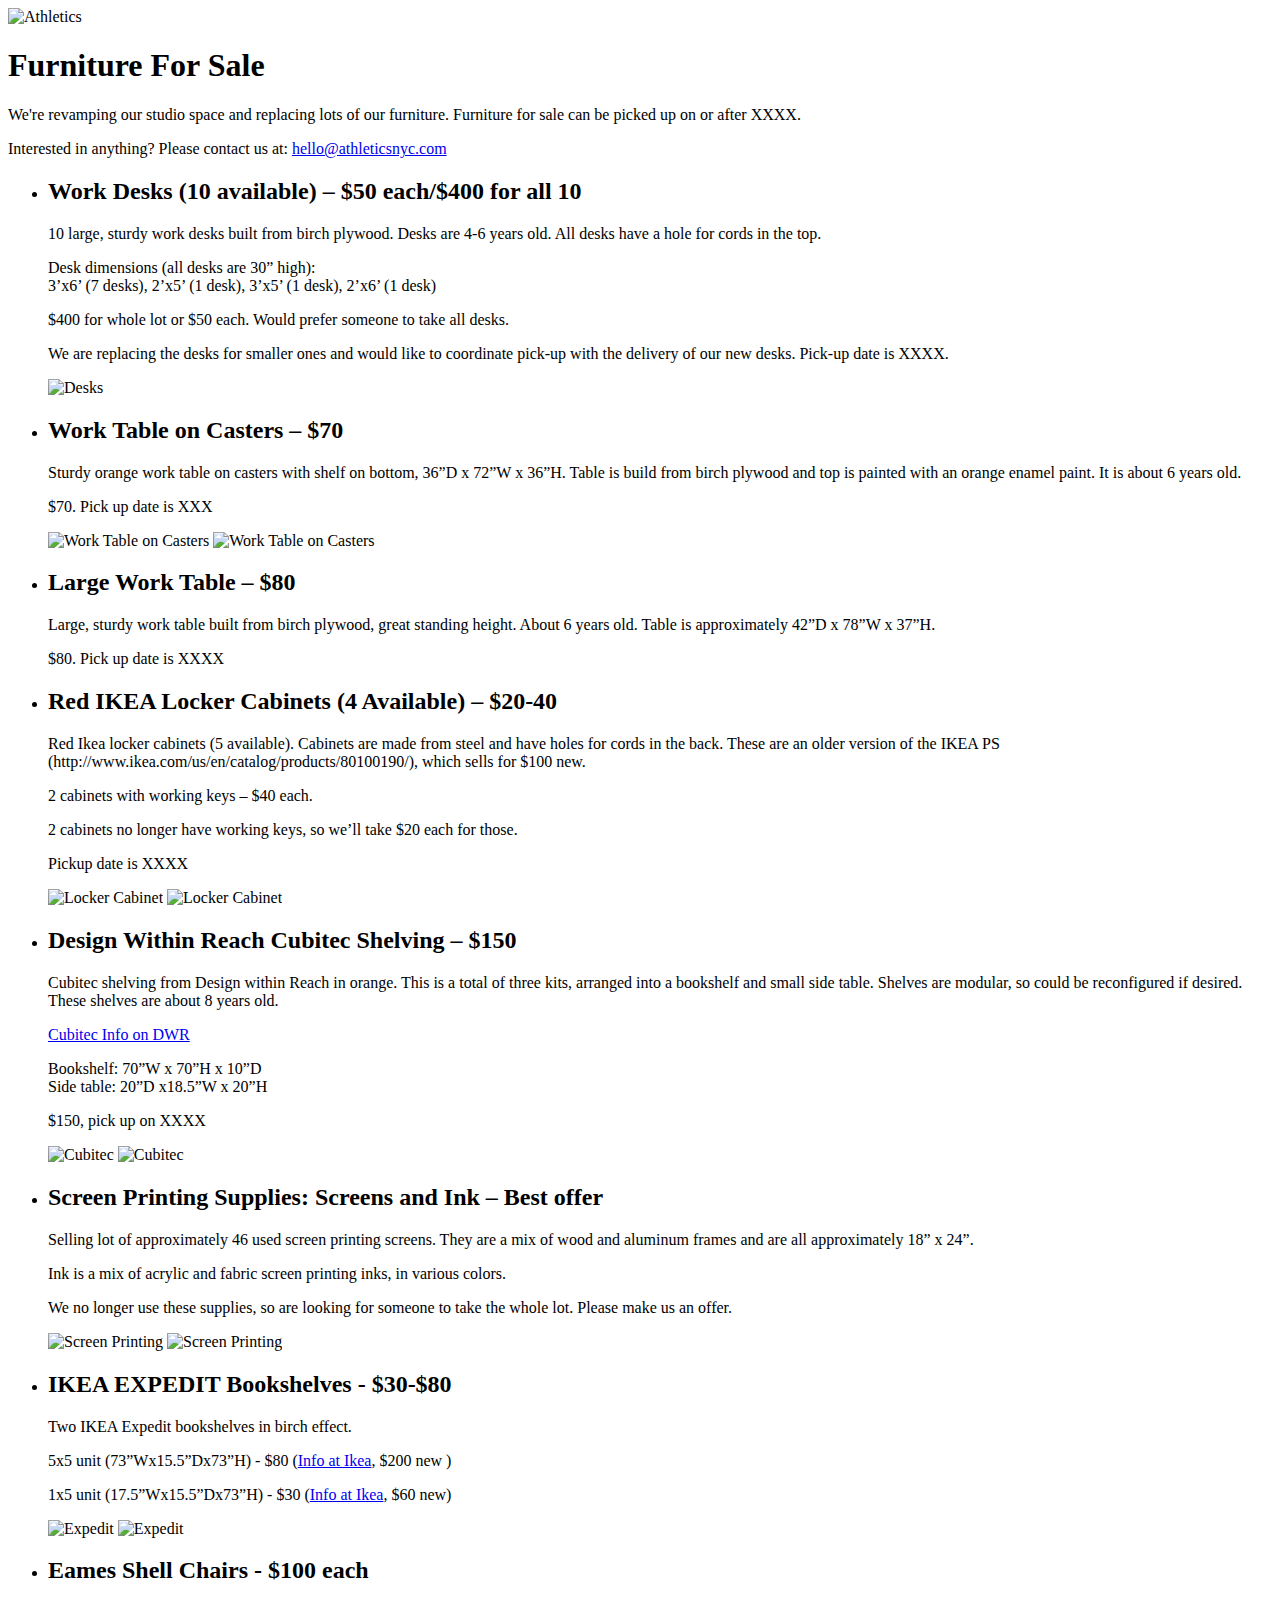
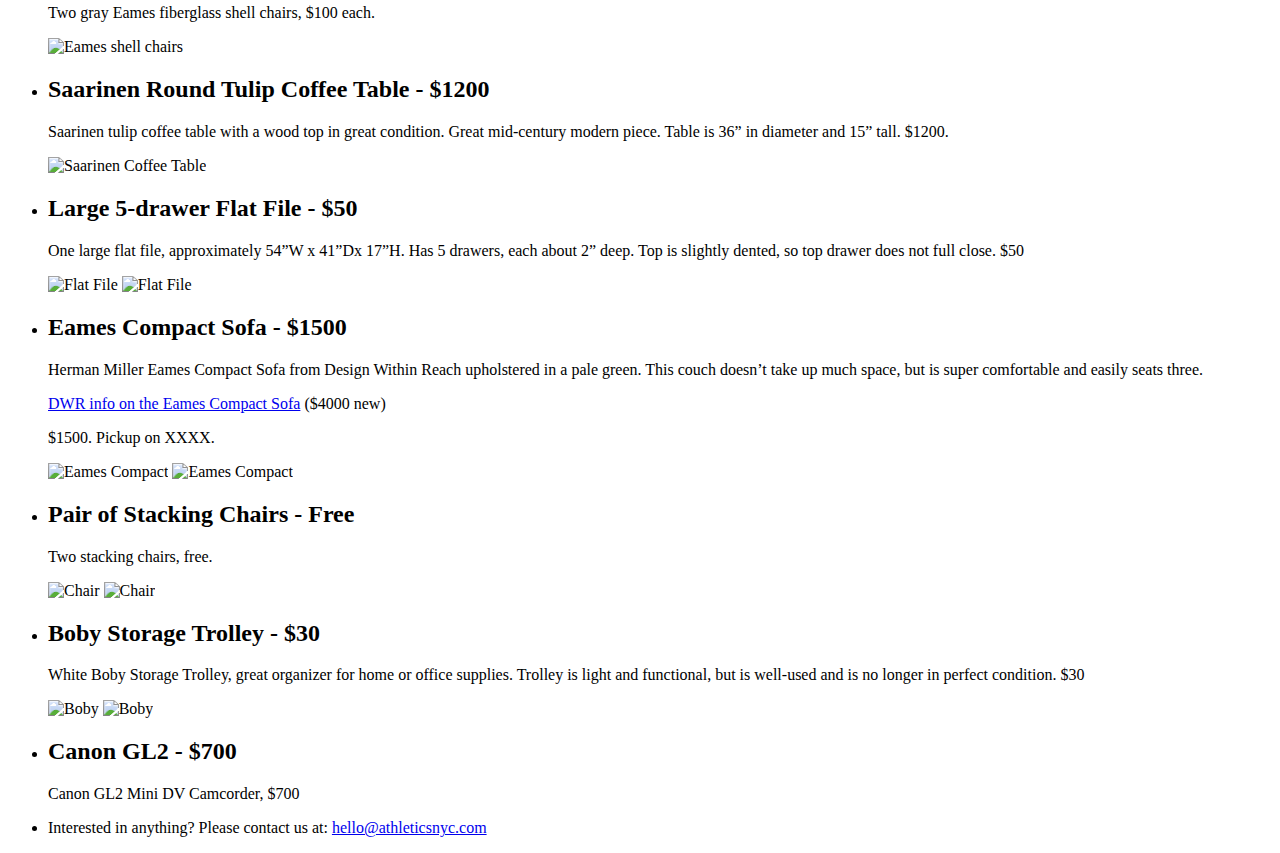
==== Pages/sale.html @ 7fef0c47 "Renaming test folder/page, adding frame for furniture sale page" ====
<!DOCTYPE html>
<html lang="en">
	<meta charset="utf-8" />
	<title>Furniture For Sale  – Athletics</title>
	<head>
		<link rel="stylesheet" href="assets/css/style.css">
	</head>
	<body>
		<div class="container">
			<header>
				<img src="assets/img/athletics_logo.jpg" alt="Athletics">
				<h1>Furniture For Sale</h1>
				<p>We're revamping our studio space and replacing lots of our furniture. Furniture for sale can be picked up on or after XXXX.</p>
				<p>Interested in anything? Please contact us at: <a href="mailto:hello@athleticsnyc.com">hello@athleticsnyc.com</a></p>
			</header>
			<div class="main-content">
				<ul class="listings">
					<li>
						<h2>Work Desks (10 available) – $50 each/$400 for all 10</h2>
						<p>10 large, sturdy work desks built from birch plywood. Desks are 4-6 years old. All desks have a hole for cords in the top.</p>
						<p>Desk dimensions (all desks are 30” high):
						<br>3’x6’  (7 desks), 2’x5’ (1 desk), 3’x5’ (1 desk), 2’x6’ (1 desk)</p>
						<p>$400 for whole lot or $50 each. Would prefer someone to take all desks.</p> 
						<p>We are replacing the desks for smaller ones and would like to coordinate pick-up with the delivery of our new desks. Pick-up date is XXXX.</p>
						<div class="images">
							<img src="assets/img/desks.jpg" alt="Desks">
						</div>
					</li>
					<li>
						<h2>Work Table on Casters – $70</h2>
						<p>Sturdy orange work table on casters with shelf on bottom, 36”D x 72”W x 36”H. Table is build from birch plywood and top is painted with an orange enamel paint. It is about 6 years old.</p>
						<p>$70. Pick up date is XXX</p>
						
						<div class="images">
							<img src="assets/img/orangetable1.jpg" alt="Work Table on Casters">
							<img src="assets/img/orangetable2.jpg" alt="Work Table on Casters">
						</div>
					</li>
					<li>
						<h2>Large Work Table – $80</h2>
						<p>Large, sturdy work table built from birch plywood, great standing height. About 6 years old. Table is approximately 42”D x 78”W x 37”H.</p>
						<p>$80. Pick up date is XXXX</p>
						<div class="images"></div>
					</li>
					<li>
						<h2>Red IKEA Locker Cabinets (4 Available) – $20-40</h2>
						<p>Red Ikea locker cabinets (5 available). Cabinets are made from steel and have holes for cords in the back. These are an older version of the IKEA PS (http://www.ikea.com/us/en/catalog/products/80100190/), which sells for $100 new.</p>
						<p>2 cabinets with working keys – $40 each.</p>
						<p>2 cabinets no longer have working keys, so we’ll take $20 each for those.</p>
						<p>Pickup date is XXXX</p>
						<div class="images">
							<img src="assets/img/redcabinet1.jpg" alt="Locker Cabinet">
							<img src="assets/img/redcabinet2.jpg" alt="Locker Cabinet">
						</div>
					</li>
					<li>
						<h2>Design Within Reach Cubitec Shelving – $150</h2>
						<p>Cubitec shelving from Design within Reach in orange. This is a total of three kits, arranged into a bookshelf and small side table. Shelves are modular, so could be reconfigured if desired. These shelves are about 8 years old.</p>
						<a href="http://www.dwr.com/product/cubitec-shelving-10%22-depth.do?sortby=ourPicks">Cubitec Info on DWR</a>
						<p>Bookshelf: 70”W x 70”H x 10”D
						<br>Side table: 20”D x18.5”W x 20”H</p>
						<p>$150, pick up on XXXX </p>
						<div class="images">
							<img src="assets/img/cubitec1.jpg" alt="Cubitec">
							<img src="assets/img/cubitec2.jpg" alt="Cubitec">
						</div>
					</li> 
					<li>
						<h2>Screen Printing Supplies: Screens and Ink – Best offer</h2>
						<p>Selling lot of approximately 46 used screen printing screens. They are a mix of wood and aluminum frames and are all approximately 18” x 24”.</p>
						<p>Ink is a mix of acrylic and fabric screen printing inks, in various colors.</p>
						<p>We no longer use these supplies, so are looking for someone to take the whole lot. Please make us an offer.</p>
						<div class="images">
							<img src="assets/img/screens1.jpg" alt="Screen Printing">
							<img src="assets/img/screens2.jpg" alt="Screen Printing">
						</div>
					</li>
					<li>
						<h2>IKEA EXPEDIT Bookshelves - $30-$80</h2>
						<p>Two IKEA Expedit bookshelves in birch effect.</p>
						<p>5x5 unit (73”Wx15.5”Dx73”H) - $80 (<a href="http://www.ikea.com/us/en/catalog/products/00208646/">Info at Ikea</a>, $200 new )</p>
						<p>1x5 unit (17.5”Wx15.5”Dx73”H) - $30 (<a href="http://www.ikea.com/us/en/catalog/products/20116274/">Info at Ikea</a>, $60 new)</p>
						<div class="images">
							<img src="assets/img/expedit1.jpg" alt="Expedit">
							<img src="assets/img/expedit2.jpg" alt="Expedit">
						</div>
					</li>
					<li>
						<h2>Eames Shell Chairs - $100 each</h2>
						<p>Two gray Eames fiberglass shell chairs, $100 each.</p>
						<div class="images">
							<img src="assets/img/shellchairs.jpg" alt="Eames shell chairs">
						</div>
					</li>
					<li>
						<h2>Saarinen Round Tulip Coffee Table - $1200</h2>
						<p>Saarinen tulip coffee table with a wood top in great condition. Great mid-century modern piece. Table is 36” in diameter and 15” tall. $1200.</p>
						<div class="images">
							<img src="assets/img/coffee_table.jpg" alt="Saarinen Coffee Table">
						</div>
					</li>
					<li>
						<h2>Large 5-drawer Flat File - $50</h2>
						<p>One large flat file, approximately 54”W x 41”Dx 17”H. Has 5 drawers, each about 2” deep. Top is slightly dented, so top drawer does not full close. $50</p>
						<div class="images">
							<img src="assets/img/flatfile1.jpg" alt="Flat File">
							<img src="assets/img/flatfile2.jpg" alt="Flat File">
						</div>
					</li>
					<li>
						<h2>Eames Compact Sofa - $1500</h2>
						<p>Herman Miller Eames Compact Sofa from Design Within Reach upholstered in a pale green. This couch doesn’t take up much space, but is super comfortable and easily seats three.</p>
						<a href="http://www.dwr.com/product/eames-sofa-compact-crepe.do">DWR info on the Eames Compact Sofa</a> ($4000 new)
						<p>$1500. Pickup on XXXX.</p>
						<div class="images">
							<img src="assets/img/eamescompact1.jpg" alt="Eames Compact">
							<img src="assets/img/eamescompact2.jpg" alt="Eames Compact">
						</div>
					</li>
					<li>
						<h2>Pair of Stacking Chairs - Free</h2>
						<p>Two stacking chairs, free.</p>
						<div class="images">
							<img src="assets/img/stackingchair1.jpg" alt="Chair">
							<img src="assets/img/stackingchair2.jpg" alt="Chair">
						</div>
					</li>
					<li>
						<h2>Boby Storage Trolley - $30</h2>
						<p>White Boby Storage Trolley, great organizer for home or office supplies. Trolley is light and functional, but is well-used and is no longer in perfect condition. $30</p>
						<div class="images">
							<img src="assets/img/boby1.jpg" alt="Boby">
							<img src="assets/img/boby2.jpg" alt="Boby">
						</div>
					</li>
					<li>
						<h2>Canon GL2 - $700</h2>
						<p>Canon GL2 Mini DV Camcorder, $700</p>
						<div class="images"></div>
					</li>
					<li>
						Interested in anything? Please contact us at: <a href="mailto:hello@athleticsnyc.com">hello@athleticsnyc.com</a>
					</li>
				</ul>
				<div class="contact">
				</div>
			</div><!-- .main-content-->
		</div><!--.container-->
	</body>
</html>
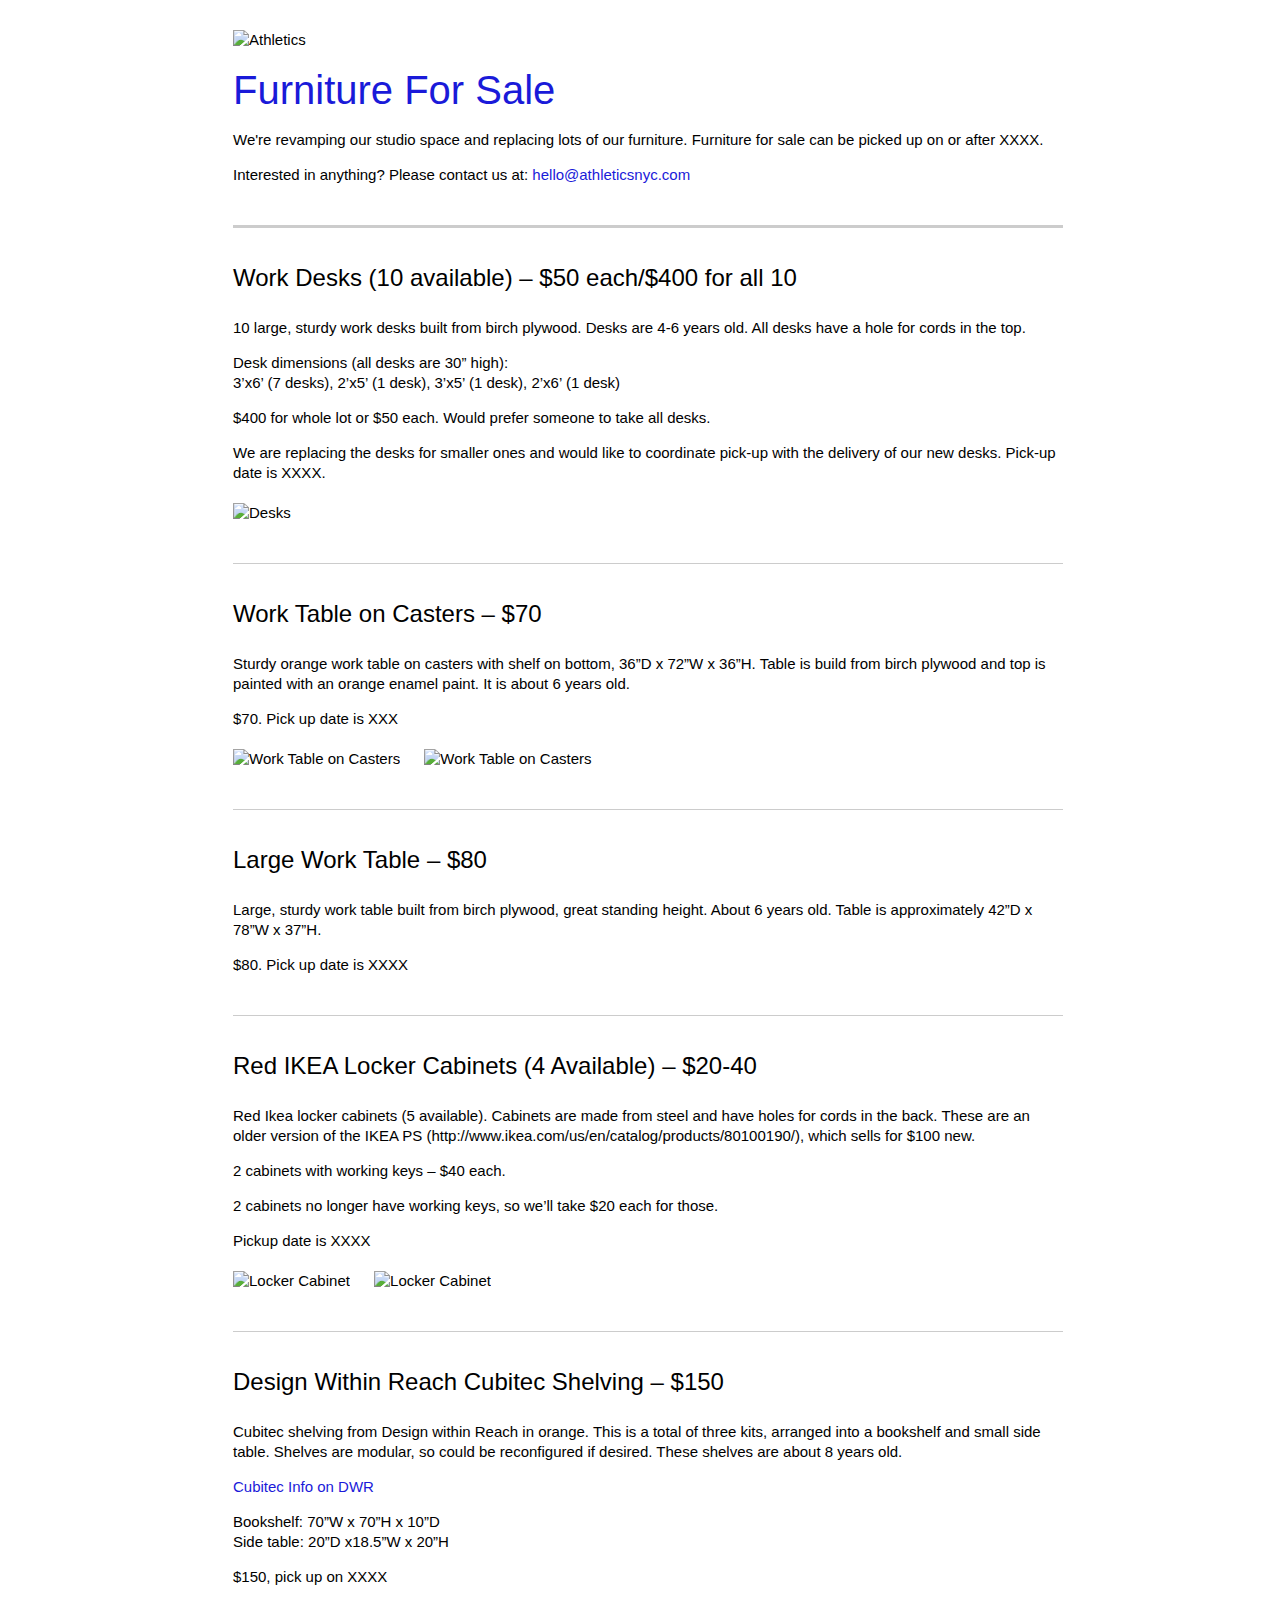
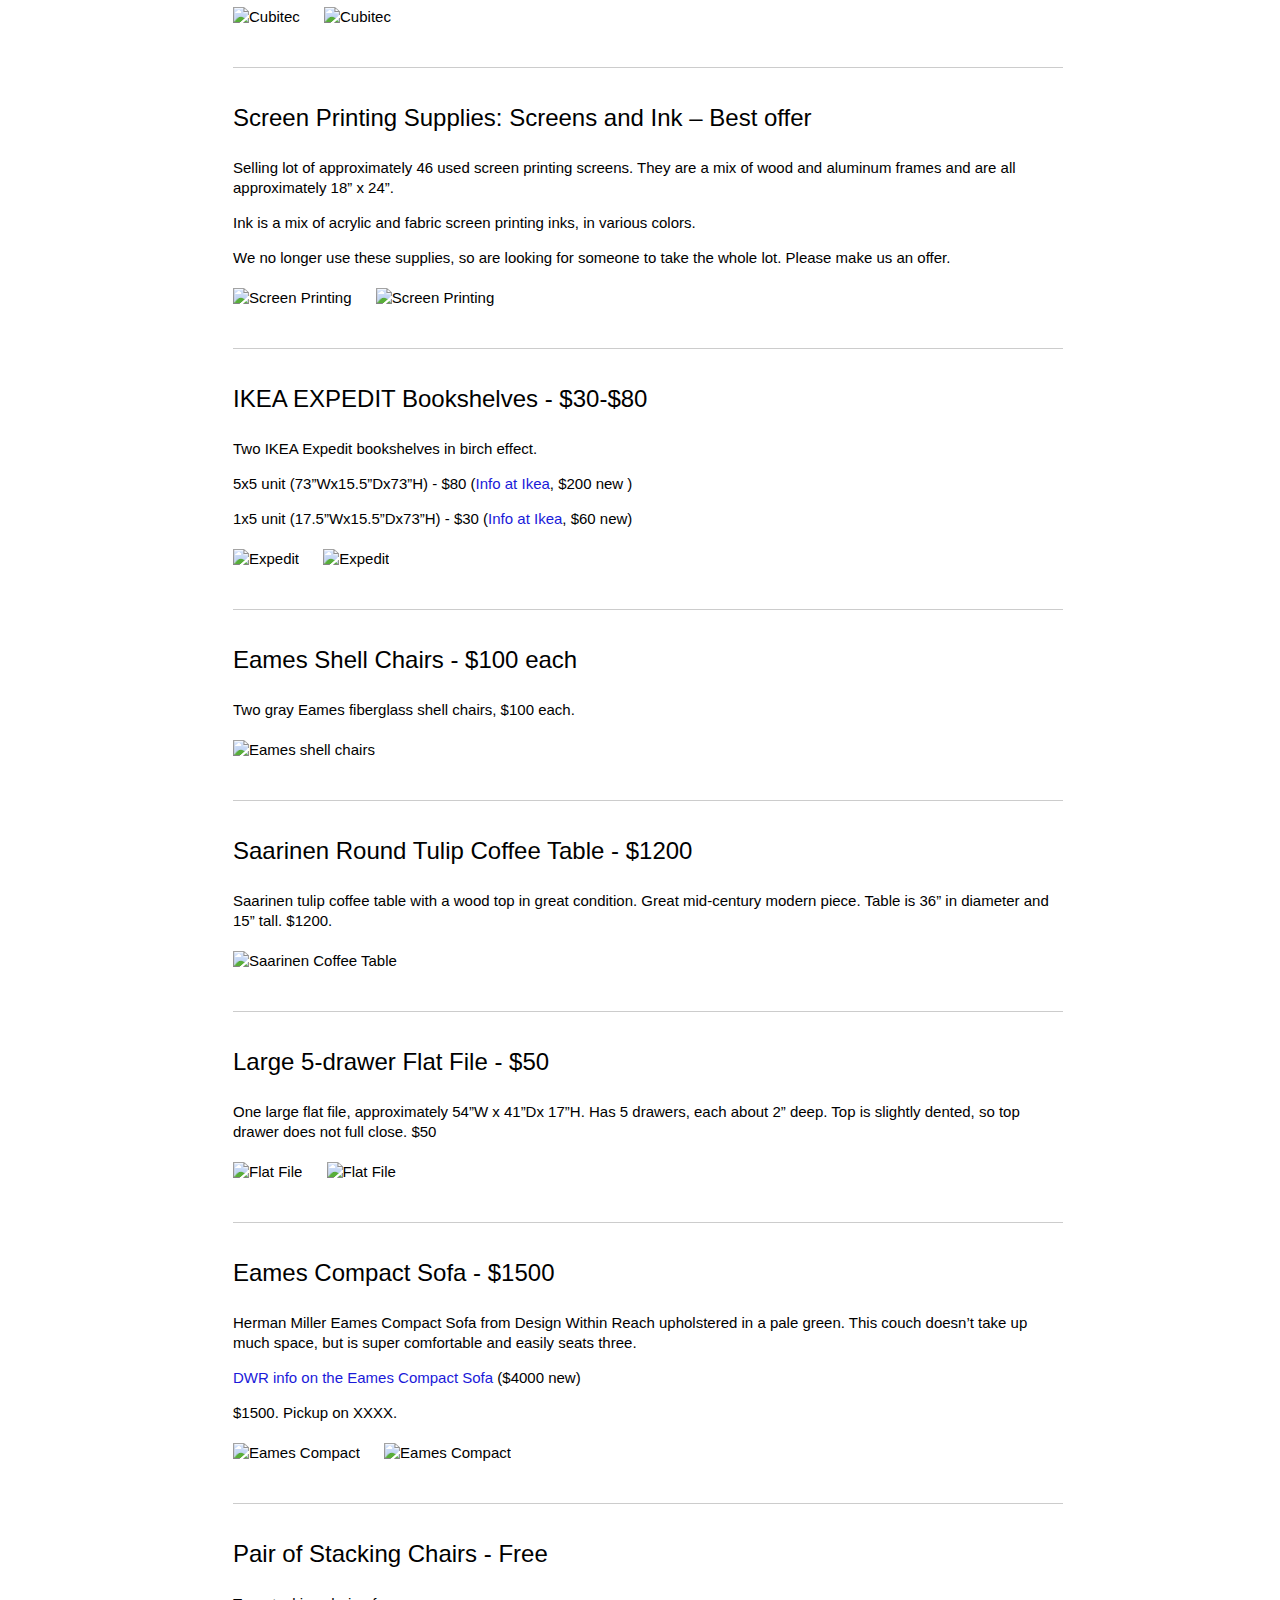
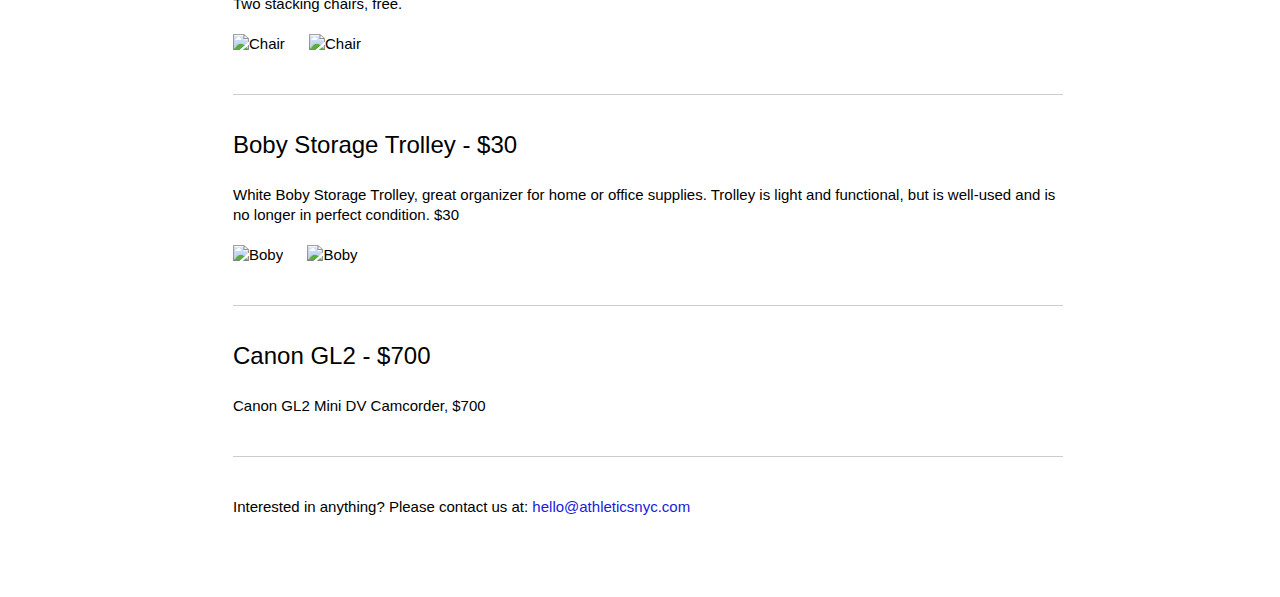
==== commit 166f86f0: "adding css file for listings" ====
--- a/Pages/sale.html
+++ b/Pages/sale.html
@@ -3,7 +3,7 @@
 	<meta charset="utf-8" />
 	<title>Furniture For Sale  – Athletics</title>
 	<head>
-		<link rel="stylesheet" href="assets/css/style.css">
+		<link rel="stylesheet" href="../css/pages/furniture_sale.css">
 	</head>
 	<body>
 		<div class="container">
--- a/css/pages/furniture_sale.css
+++ b/css/pages/furniture_sale.css
@@ -0,0 +1,59 @@
+body {
+	width: 100%;
+	font: normal 15px/20px "Helvetica Neue",Helvetica,Arial,sans-serif;
+}
+a {
+	color: #1a1ad9;
+	text-decoration: none;
+}
+a:hover {
+	text-decoration: underline;
+}
+h1 {
+	font-size: 40px;
+	font-weight: 500;
+	color: #1a1ad9;
+	margin: 30px 0;
+}
+h2 {
+	font-size: 24px;
+	font-weight: normal;
+	margin: 0 0 30px;
+}
+.container {
+	width: 830px;
+	padding: 0 @;
+	margin: 30px auto 80px;
+}
+
+.container header img {
+	width: 70px;
+}
+
+.container ul.listings {
+	list-style-type: none;
+	padding: 0;
+}
+
+.container ul.listings li {
+	border-top: 1px solid #ccc;
+	margin-top: 40px;
+	padding-top: 40px;
+}
+
+.container ul.listings li:first-child {
+	border-top: 3px solid #ccc;
+}
+
+.container ul.listings li .images {
+	margin-top: 20px;
+}
+
+.container ul.listings li .images img {
+	height: 300px;
+	margin-left: 20px;
+}
+
+.container ul.listings li .images img:first-child {
+	margin: 0;
+}
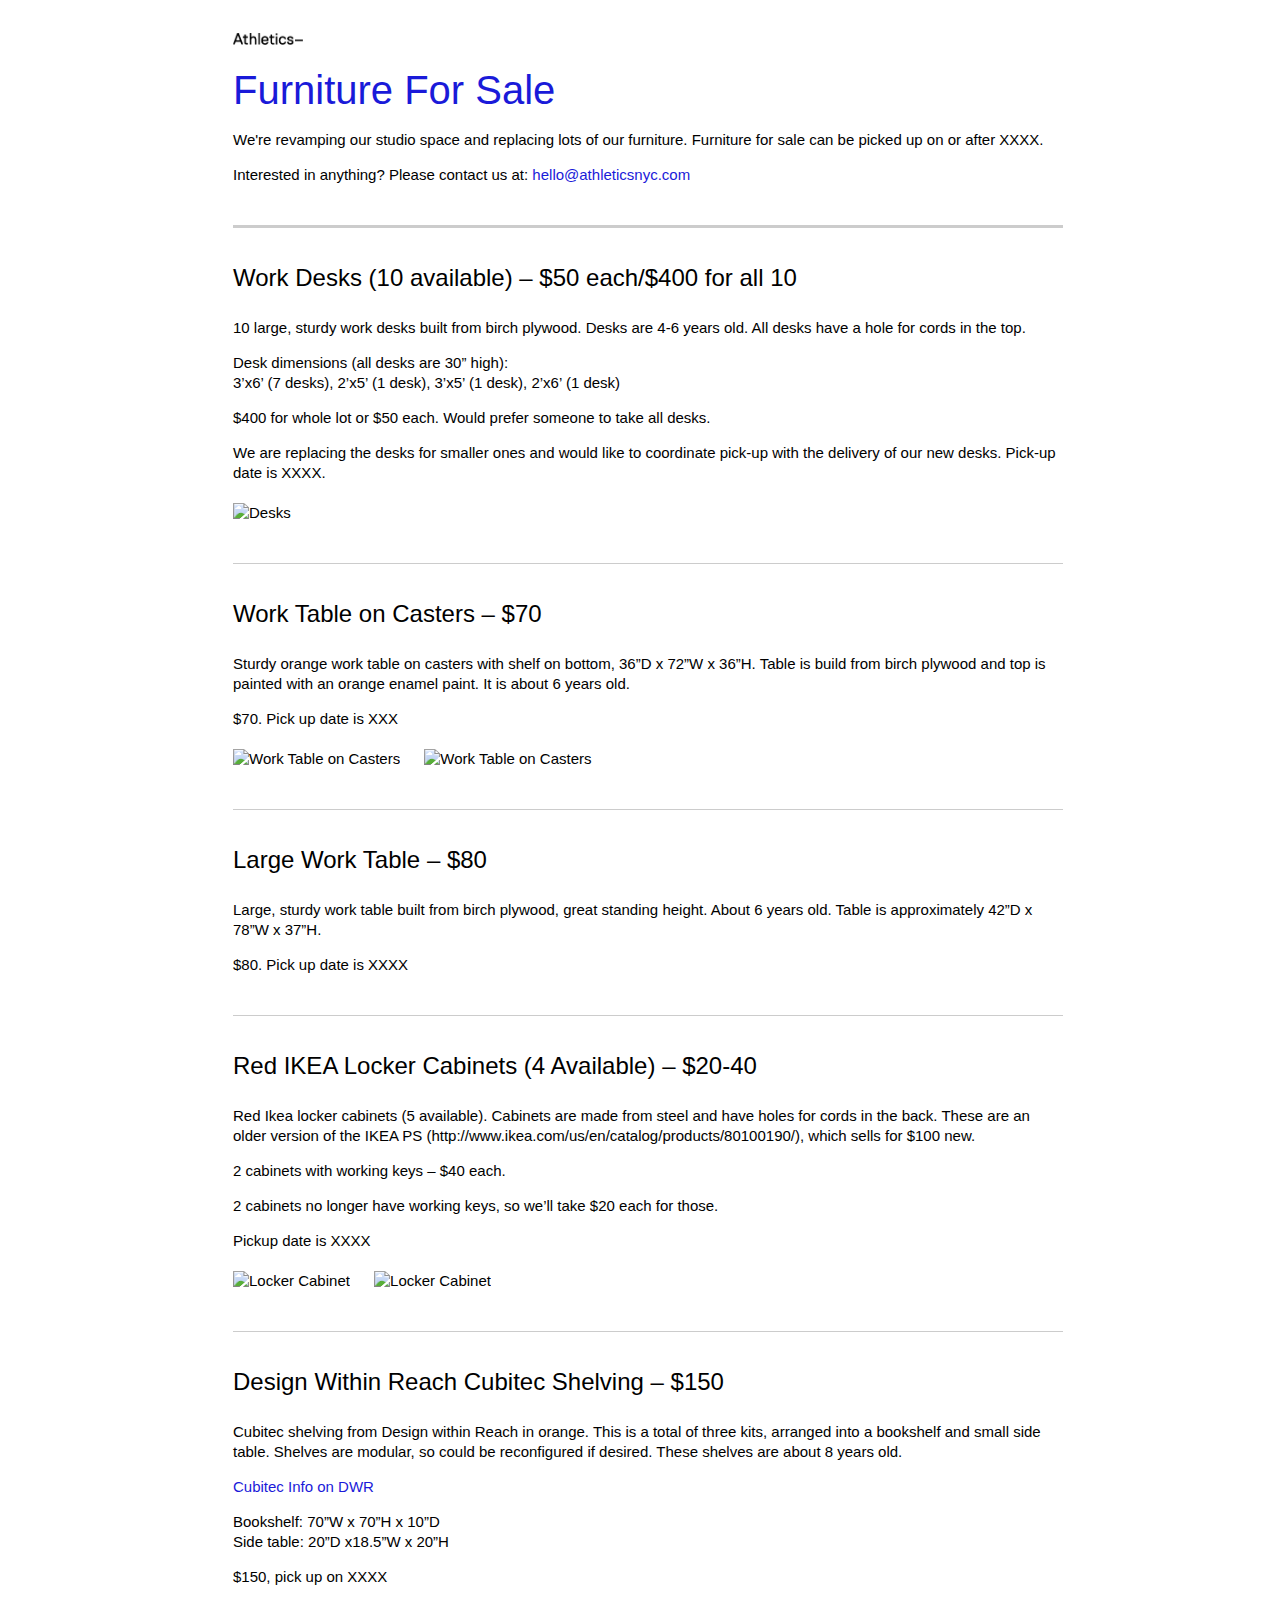
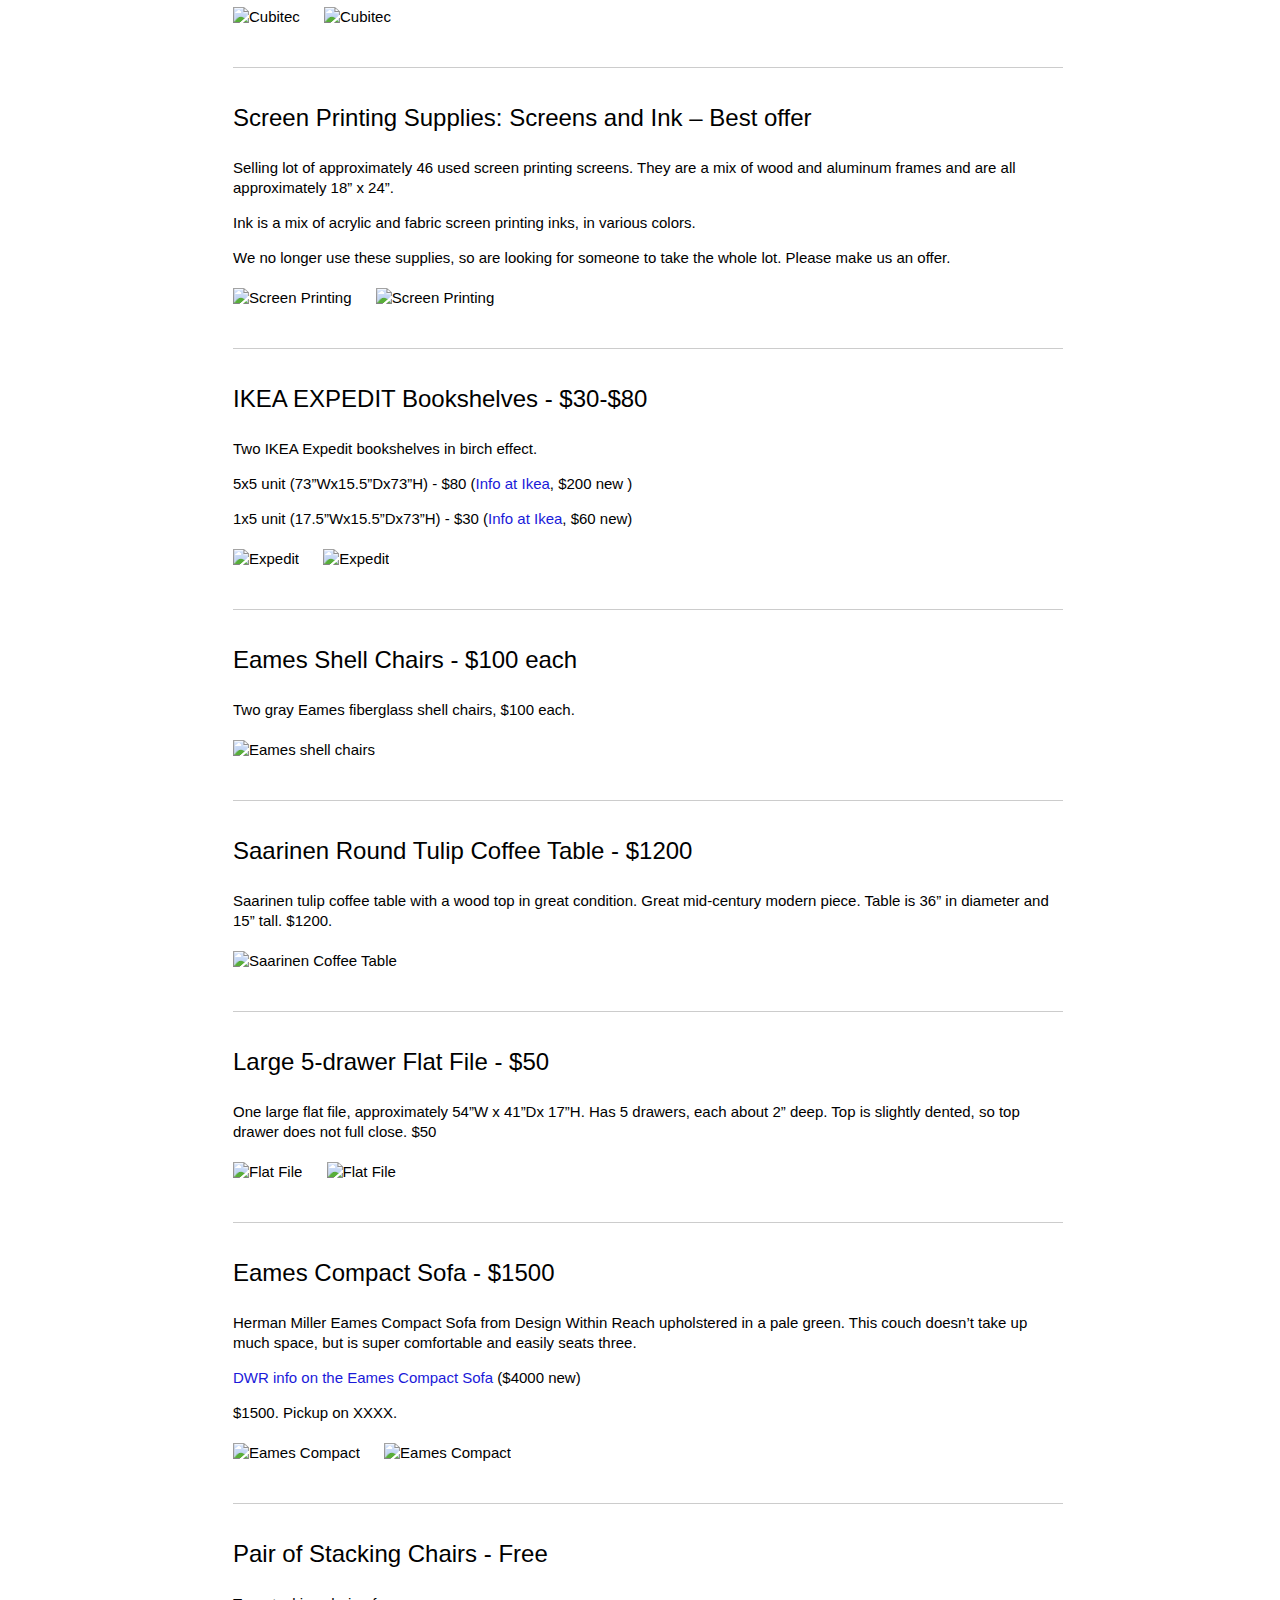
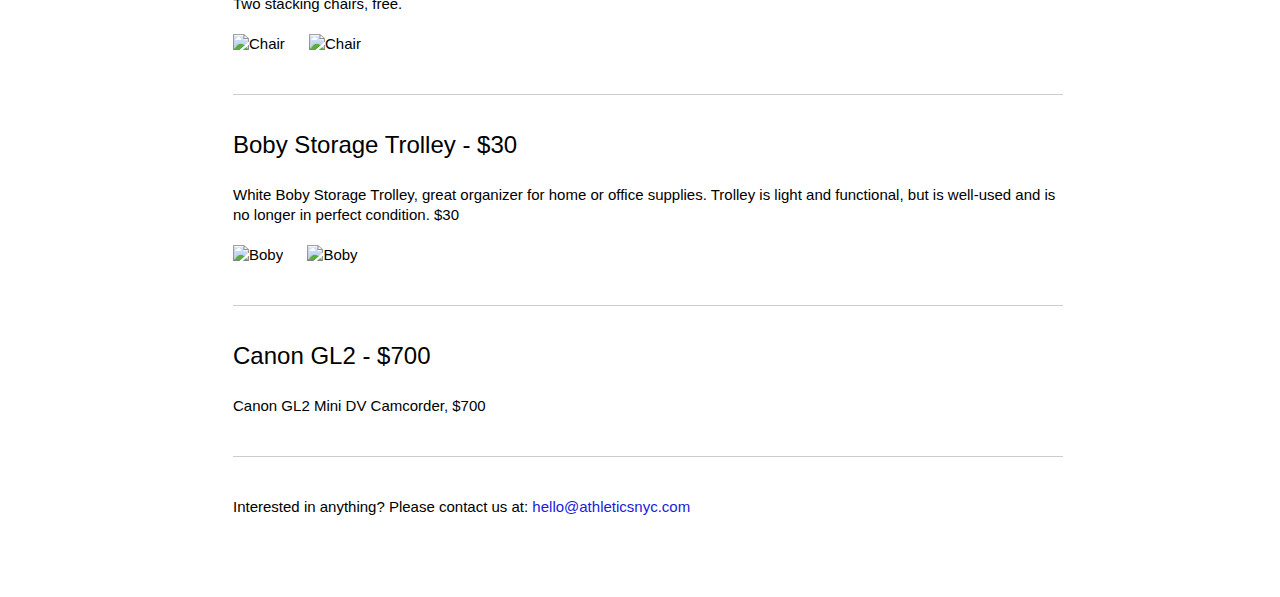
==== commit 0b9f0635: "Adding listings photos, linking to athletics logo" ====
--- a/Pages/sale.html
+++ b/Pages/sale.html
@@ -8,7 +8,7 @@
 	<body>
 		<div class="container">
 			<header>
-				<img src="assets/img/athletics_logo.jpg" alt="Athletics">
+				<img src="../images/ath_logo.gif" alt="Athletics">
 				<h1>Furniture For Sale</h1>
 				<p>We're revamping our studio space and replacing lots of our furniture. Furniture for sale can be picked up on or after XXXX.</p>
 				<p>Interested in anything? Please contact us at: <a href="mailto:hello@athleticsnyc.com">hello@athleticsnyc.com</a></p>
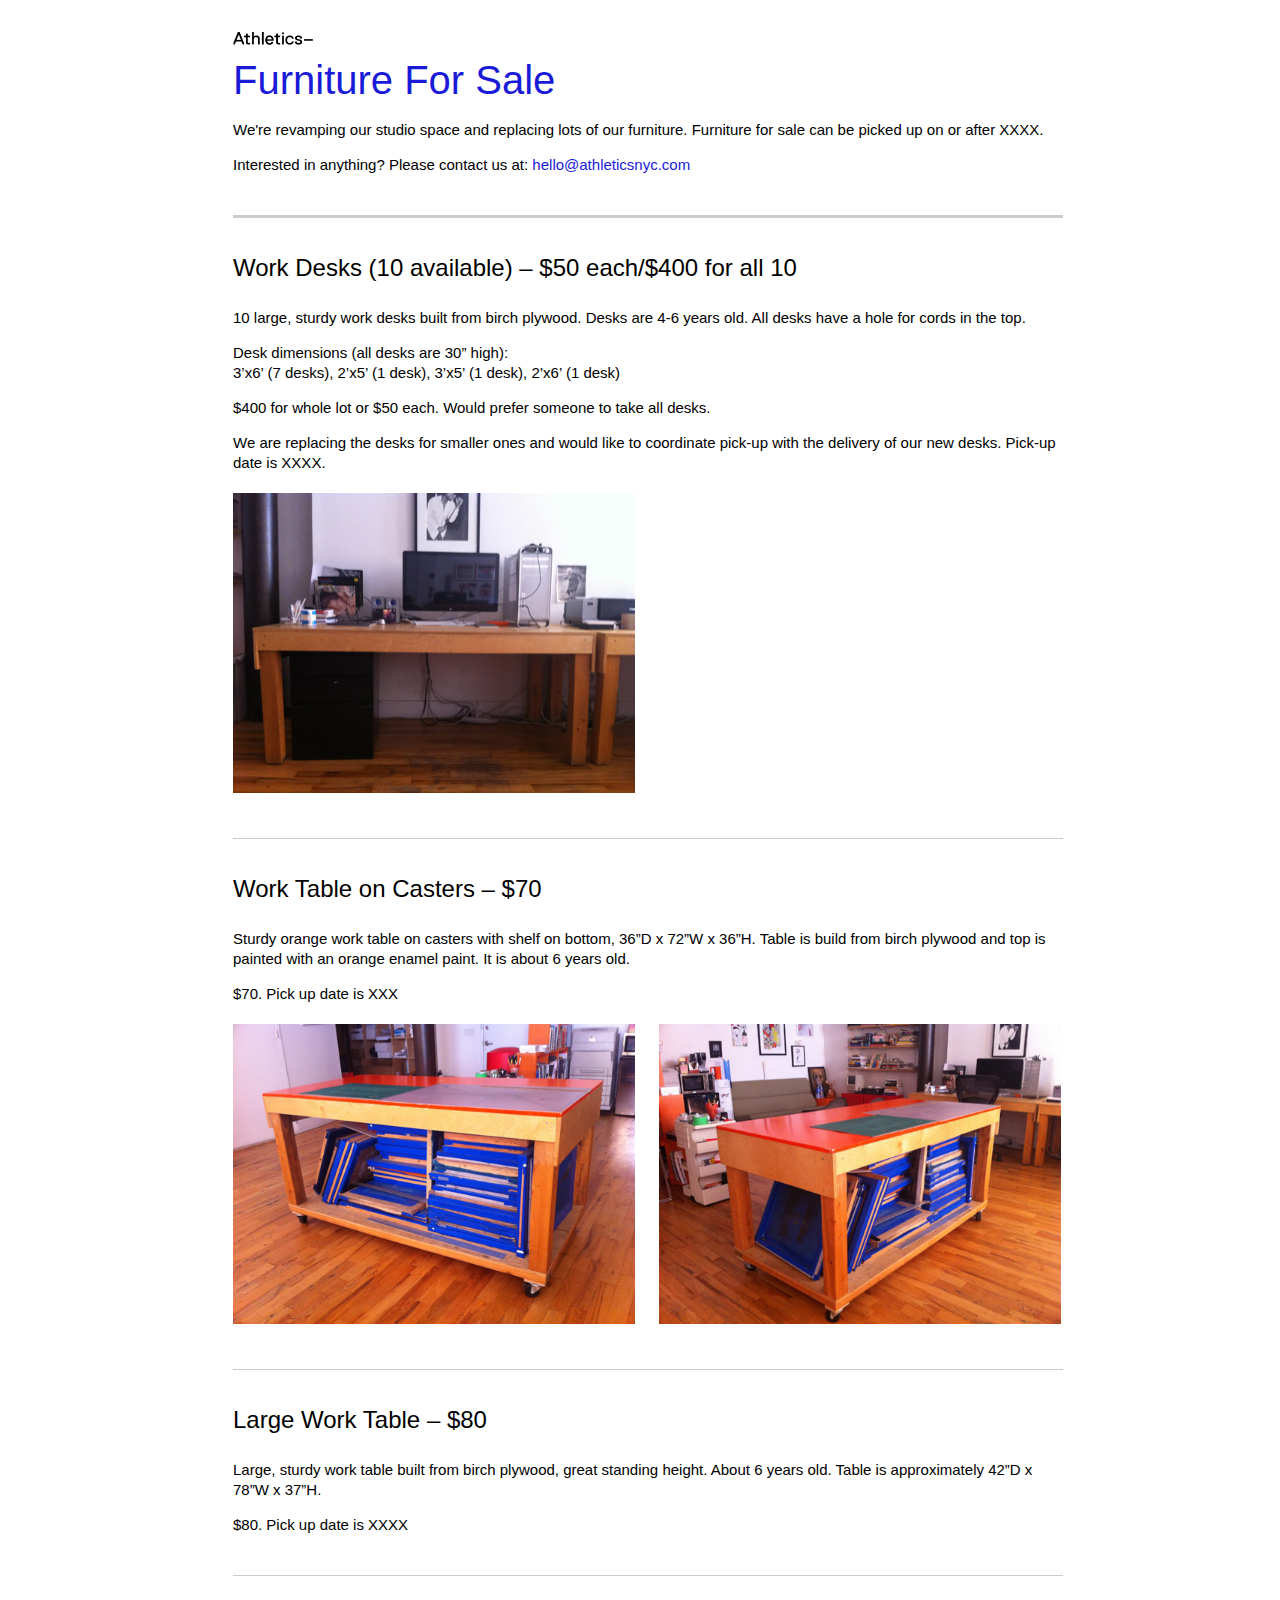
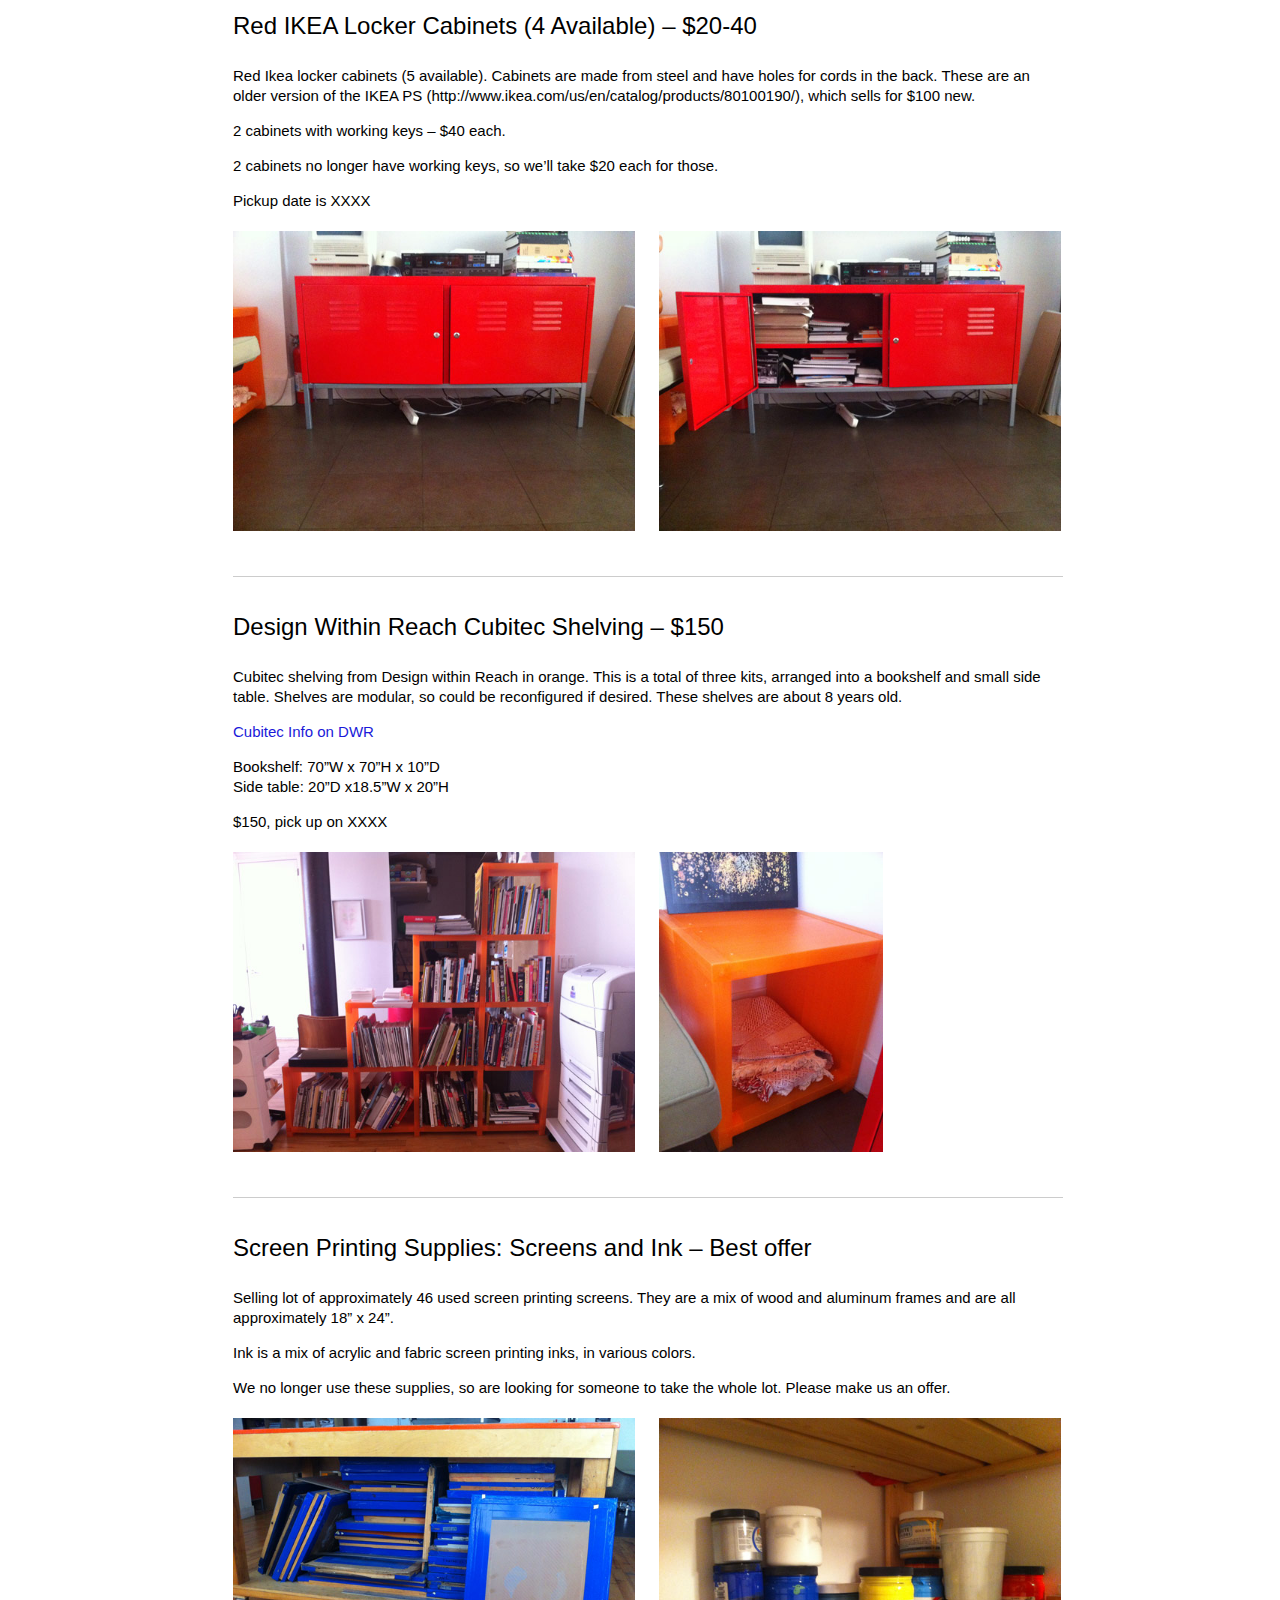
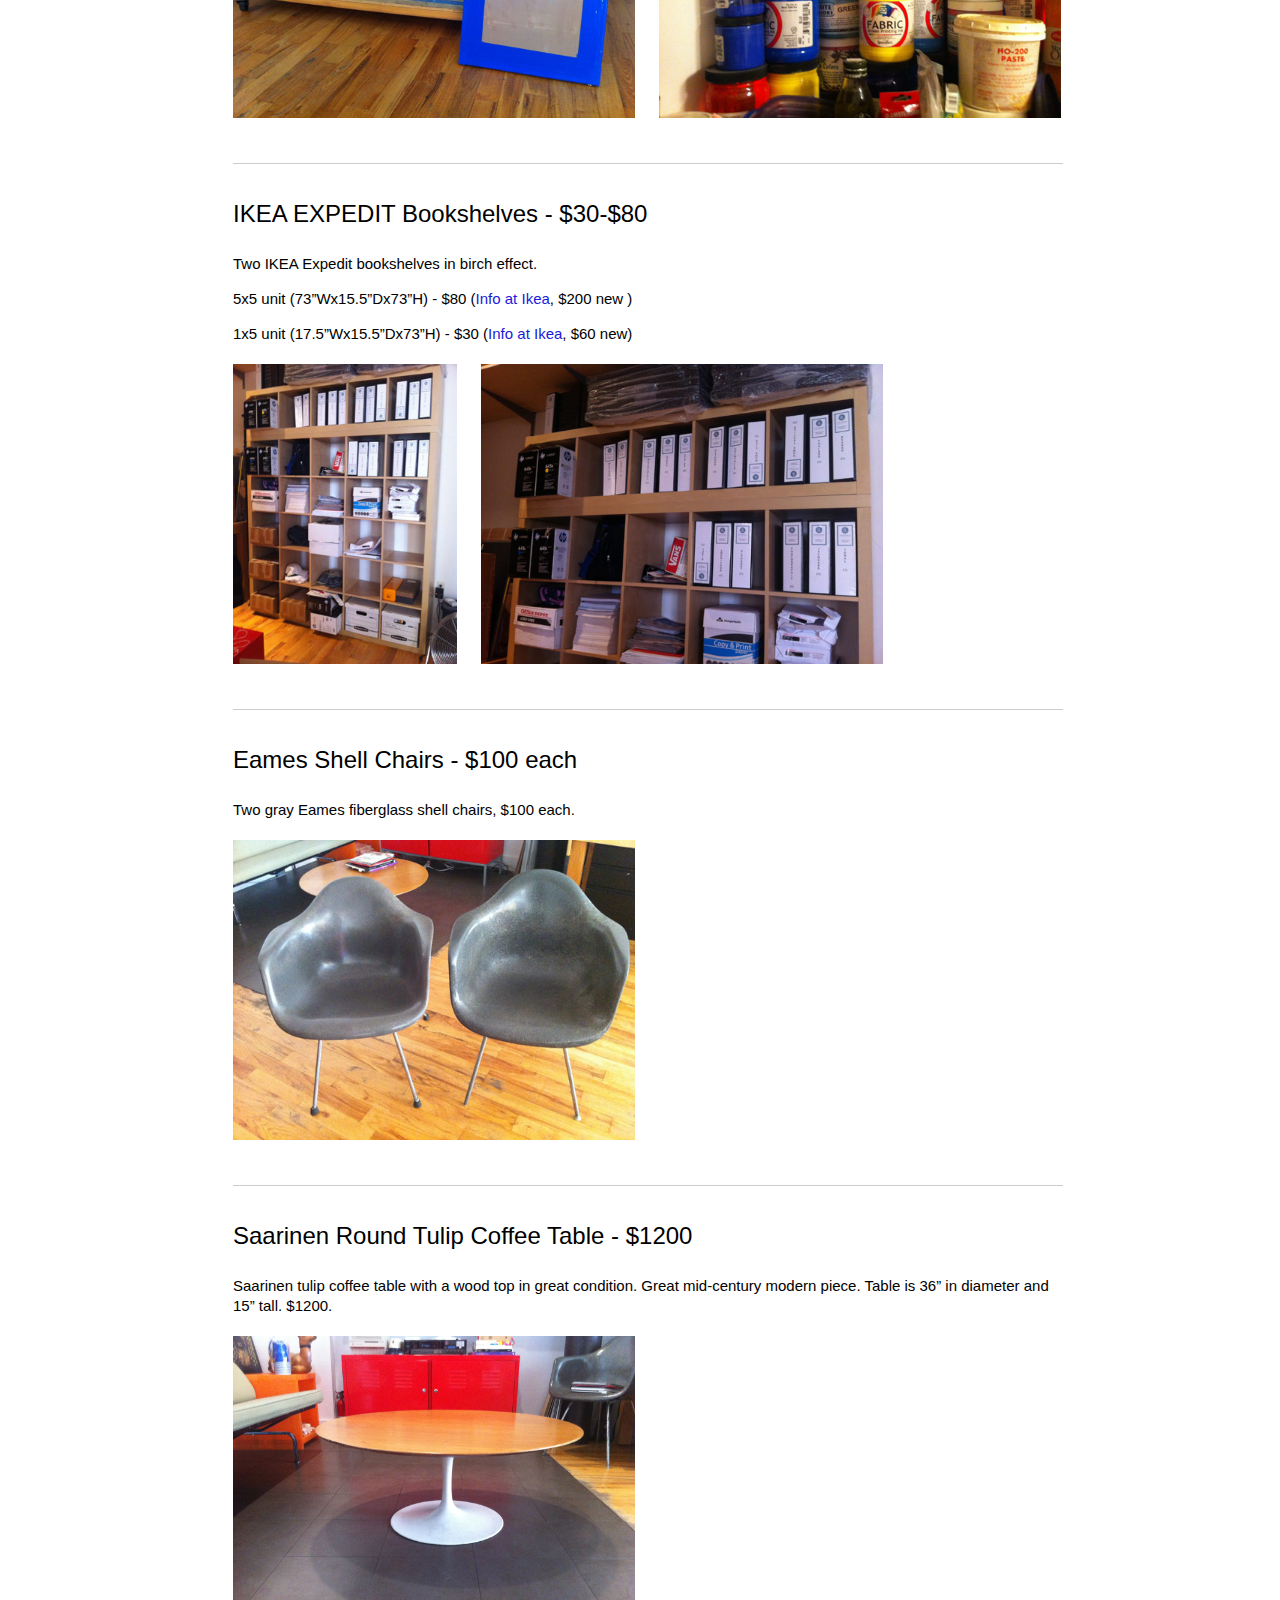
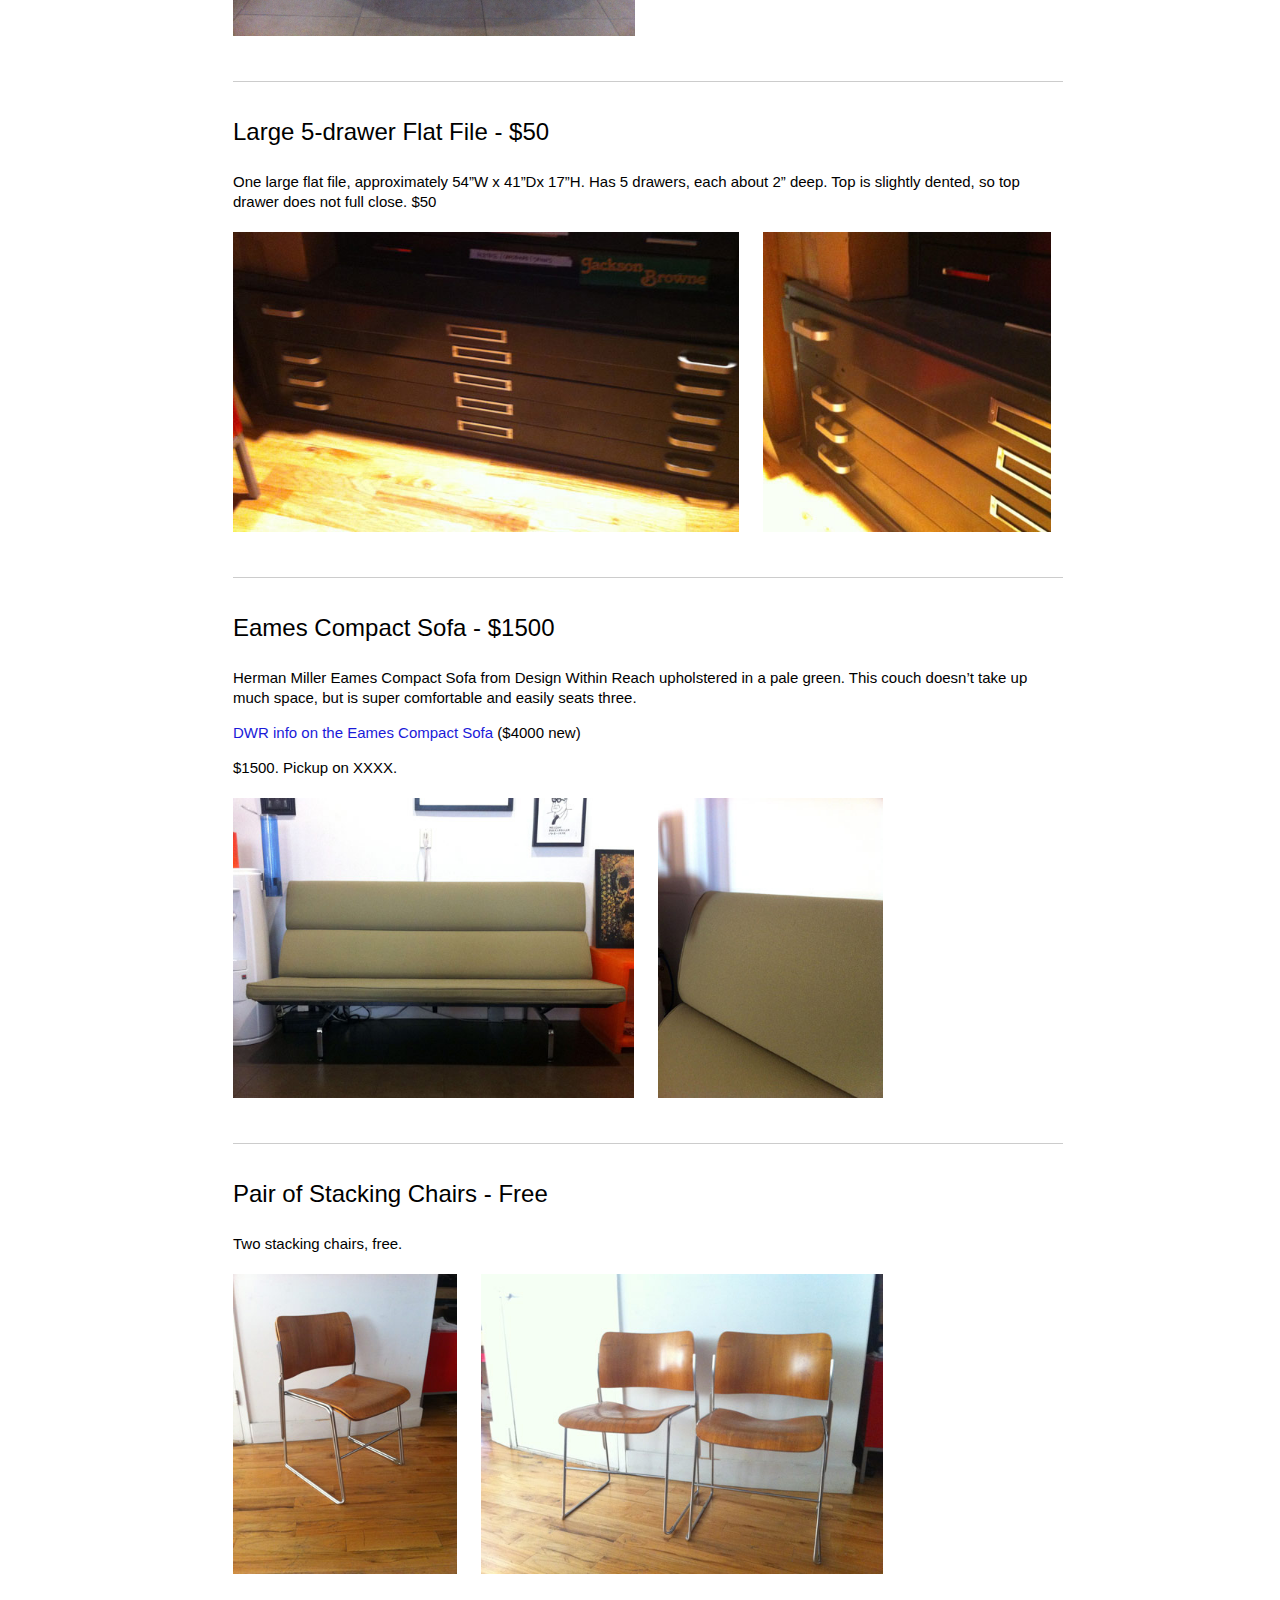
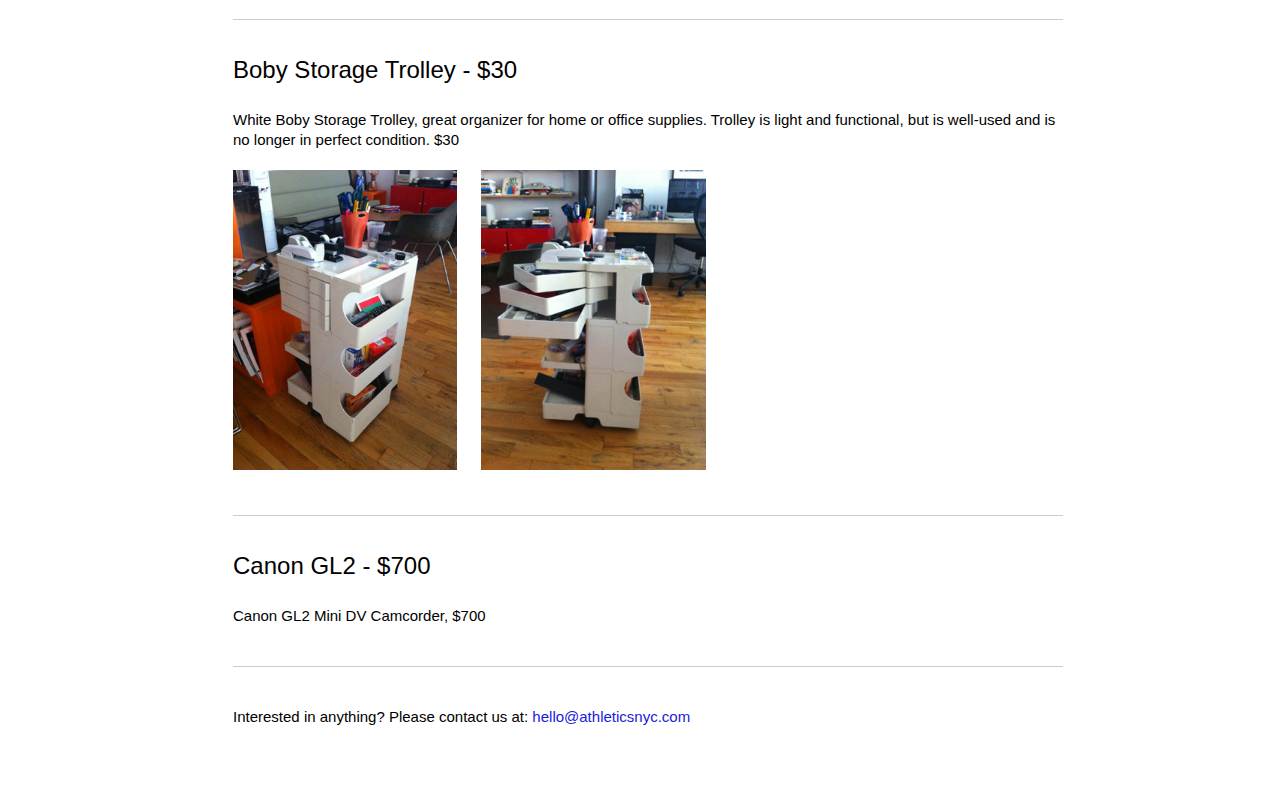
==== commit dbd31c6d: "fixing image paths, minor css changes" ====
--- a/Pages/sale.html
+++ b/Pages/sale.html
@@ -23,7 +23,7 @@
 						<p>$400 for whole lot or $50 each. Would prefer someone to take all desks.</p> 
 						<p>We are replacing the desks for smaller ones and would like to coordinate pick-up with the delivery of our new desks. Pick-up date is XXXX.</p>
 						<div class="images">
-							<img src="assets/img/desks.jpg" alt="Desks">
+							<img src="../images/furniture_listings/desks.jpg" alt="Desks">
 						</div>
 					</li>
 					<li>
@@ -32,8 +32,8 @@
 						<p>$70. Pick up date is XXX</p>
 						
 						<div class="images">
-							<img src="assets/img/orangetable1.jpg" alt="Work Table on Casters">
-							<img src="assets/img/orangetable2.jpg" alt="Work Table on Casters">
+							<img src="../images/furniture_listings/orangetable1.jpg" alt="Work Table on Casters">
+							<img src="../images/furniture_listings/orangetable2.jpg" alt="Work Table on Casters">
 						</div>
 					</li>
 					<li>
@@ -49,8 +49,8 @@
 						<p>2 cabinets no longer have working keys, so we’ll take $20 each for those.</p>
 						<p>Pickup date is XXXX</p>
 						<div class="images">
-							<img src="assets/img/redcabinet1.jpg" alt="Locker Cabinet">
-							<img src="assets/img/redcabinet2.jpg" alt="Locker Cabinet">
+							<img src="../images/furniture_listings/redcabinet1.jpg" alt="Locker Cabinet">
+							<img src="../images/furniture_listings/redcabinet2.jpg" alt="Locker Cabinet">
 						</div>
 					</li>
 					<li>
@@ -61,8 +61,8 @@
 						<br>Side table: 20”D x18.5”W x 20”H</p>
 						<p>$150, pick up on XXXX </p>
 						<div class="images">
-							<img src="assets/img/cubitec1.jpg" alt="Cubitec">
-							<img src="assets/img/cubitec2.jpg" alt="Cubitec">
+							<img src="../images/furniture_listings/cubitec1.jpg" alt="Cubitec">
+							<img src="../images/furniture_listings/cubitec2.jpg" alt="Cubitec">
 						</div>
 					</li> 
 					<li>
@@ -71,8 +71,8 @@
 						<p>Ink is a mix of acrylic and fabric screen printing inks, in various colors.</p>
 						<p>We no longer use these supplies, so are looking for someone to take the whole lot. Please make us an offer.</p>
 						<div class="images">
-							<img src="assets/img/screens1.jpg" alt="Screen Printing">
-							<img src="assets/img/screens2.jpg" alt="Screen Printing">
+							<img src="../images/furniture_listings/screens1.jpg" alt="Screen Printing">
+							<img src="../images/furniture_listings/screens2.jpg" alt="Screen Printing">
 						</div>
 					</li>
 					<li>
@@ -81,30 +81,30 @@
 						<p>5x5 unit (73”Wx15.5”Dx73”H) - $80 (<a href="http://www.ikea.com/us/en/catalog/products/00208646/">Info at Ikea</a>, $200 new )</p>
 						<p>1x5 unit (17.5”Wx15.5”Dx73”H) - $30 (<a href="http://www.ikea.com/us/en/catalog/products/20116274/">Info at Ikea</a>, $60 new)</p>
 						<div class="images">
-							<img src="assets/img/expedit1.jpg" alt="Expedit">
-							<img src="assets/img/expedit2.jpg" alt="Expedit">
+							<img src="../images/furniture_listings/expedit1.jpg" alt="Expedit">
+							<img src="../images/furniture_listings/expedit2.jpg" alt="Expedit">
 						</div>
 					</li>
 					<li>
 						<h2>Eames Shell Chairs - $100 each</h2>
 						<p>Two gray Eames fiberglass shell chairs, $100 each.</p>
 						<div class="images">
-							<img src="assets/img/shellchairs.jpg" alt="Eames shell chairs">
+							<img src="../images/furniture_listings/shellchairs.jpg" alt="Eames shell chairs">
 						</div>
 					</li>
 					<li>
 						<h2>Saarinen Round Tulip Coffee Table - $1200</h2>
 						<p>Saarinen tulip coffee table with a wood top in great condition. Great mid-century modern piece. Table is 36” in diameter and 15” tall. $1200.</p>
 						<div class="images">
-							<img src="assets/img/coffee_table.jpg" alt="Saarinen Coffee Table">
+							<img src="../images/furniture_listings/coffee_table.jpg" alt="Saarinen Coffee Table">
 						</div>
 					</li>
 					<li>
 						<h2>Large 5-drawer Flat File - $50</h2>
 						<p>One large flat file, approximately 54”W x 41”Dx 17”H. Has 5 drawers, each about 2” deep. Top is slightly dented, so top drawer does not full close. $50</p>
 						<div class="images">
-							<img src="assets/img/flatfile1.jpg" alt="Flat File">
-							<img src="assets/img/flatfile2.jpg" alt="Flat File">
+							<img src="../images/furniture_listings/flatfile1.jpg" alt="Flat File">
+							<img src="../images/furniture_listings/flatfile2.jpg" alt="Flat File">
 						</div>
 					</li>
 					<li>
@@ -113,24 +113,24 @@
 						<a href="http://www.dwr.com/product/eames-sofa-compact-crepe.do">DWR info on the Eames Compact Sofa</a> ($4000 new)
 						<p>$1500. Pickup on XXXX.</p>
 						<div class="images">
-							<img src="assets/img/eamescompact1.jpg" alt="Eames Compact">
-							<img src="assets/img/eamescompact2.jpg" alt="Eames Compact">
+							<img src="../images/furniture_listings/eamescompact1.jpg" alt="Eames Compact">
+							<img src="../images/furniture_listings/eamescompact2.jpg" alt="Eames Compact">
 						</div>
 					</li>
 					<li>
 						<h2>Pair of Stacking Chairs - Free</h2>
 						<p>Two stacking chairs, free.</p>
 						<div class="images">
-							<img src="assets/img/stackingchair1.jpg" alt="Chair">
-							<img src="assets/img/stackingchair2.jpg" alt="Chair">
+							<img src="../images/furniture_listings/stackingchair1.jpg" alt="Chair">
+							<img src="../images/furniture_listings/stackingchair2.jpg" alt="Chair">
 						</div>
 					</li>
 					<li>
 						<h2>Boby Storage Trolley - $30</h2>
 						<p>White Boby Storage Trolley, great organizer for home or office supplies. Trolley is light and functional, but is well-used and is no longer in perfect condition. $30</p>
 						<div class="images">
-							<img src="assets/img/boby1.jpg" alt="Boby">
-							<img src="assets/img/boby2.jpg" alt="Boby">
+							<img src="../images/furniture_listings/boby1.jpg" alt="Boby">
+							<img src="../images/furniture_listings/boby2.jpg" alt="Boby">
 						</div>
 					</li>
 					<li>
--- a/css/pages/furniture_sale.css
+++ b/css/pages/furniture_sale.css
@@ -13,7 +13,7 @@
 	font-size: 40px;
 	font-weight: 500;
 	color: #1a1ad9;
-	margin: 30px 0;
+	margin: 20px 0 30px;
 }
 h2 {
 	font-size: 24px;
@@ -27,7 +27,7 @@
 }
 
 .container header img {
-	width: 70px;
+	width: 80px;
 }
 
 .container ul.listings {
